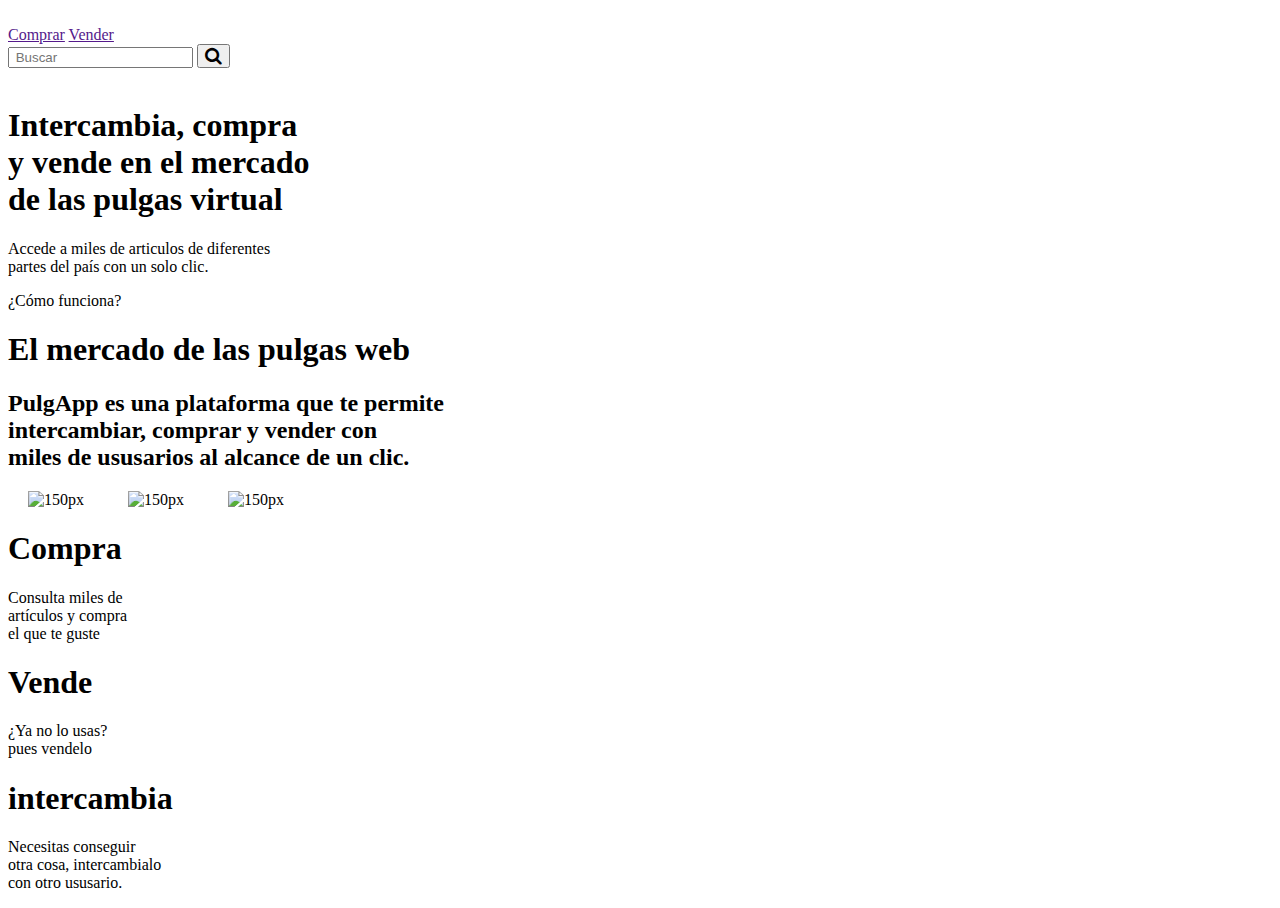
==== Frontend/HTML/Proyecto Misión TIC/Principal/index.html @ d366ccec "Edición final" ====
<!DOCTYPE html>
<html lang="en">
<head>
    <meta charset="UTF-8">
    <meta http-equiv="X-UA-Compatible" content="IE=edge">
    <meta name="viewport" content="width=device-width, initial-scale=1.0">
    <title>PulgApp</title>
    <link rel="stylesheet" href="/style/css1.css">
    <link rel="stylesheet" href="https://cdnjs.cloudflare.com/ajax/libs/font-awesome/4.7.0/css/font-awesome.min.css">
    
</head>
<body>
    <header>
        <a href="#"class="logo">
            <img src="/img/Pulgapplogo.png" alt=""> 
        </a>
        <nav>
            <a href="" class="nav-link">Comprar</a>
            <a href="" class="nav-link">Vender</a>
            
        </nav>  
        
        <div class="search">
            <form action="#">
                <input type="text" 
                    placeholder=" Buscar"
                    name="search">
                <button>
                    <i class="fa fa-search"
                        style="font-size: 18px;">
                    </i>
                </button>
            </form>
        </div>    

    </header>

    <section id="hero">
        <div class="banner_superior">
            <div class="dj-bg">
                <img src="/img/Portada .png" alt="" height="700px">
                <div class="dj-text">
                    <h1><b>Intercambia, compra <br>y vende en el mercado <br>de las pulgas virtual</b></h1>
                    <p>Accede a miles de articulos de diferentes <br>partes del país con un solo clic. </p>                        
                </div>
            </div>            
        </div>
    </section>

    <section id = "descripcion_final">
        <div class="text_descripcion">
            <p>¿Cómo funciona?</p>
            <h1>El mercado de las pulgas web</h1>
            <h2>PulgApp es una plataforma que te permite <br> intercambiar, comprar y vender con <br>miles de ususarios al alcance de un clic. </h2>
        </div>
    </section>


    <section class="ruleta">
        <div class="imagenes_final">

            
            
            
            <div class="imagenes">
                <img src="/img/Compra.png" alt="150px" hspace="20">
                <img src="/img/Vende.png" alt="150px" hspace="20">
                <img src="/img/intercambia.png" alt="150px" hspace="20">

            </div>


            <div class="textos">
            <div class="texto_img1">
                <h1>Compra</h1>
                <p>Consulta miles de <br>artículos y compra <br>el que te guste</p>
                
            </div>
            <div class="texto_img2">
                <h1>Vende</h1>
                <p>¿Ya no lo usas? <br> pues vendelo </p>
            </div>
            <div class="texto_img3">
                <h1>intercambia</h1>
                <p>Necesitas conseguir <br> otra cosa, intercambialo <br> con otro ususario.  </p>
            </div>
            </div> 
        </div>

    </section>     

</body>
</html>
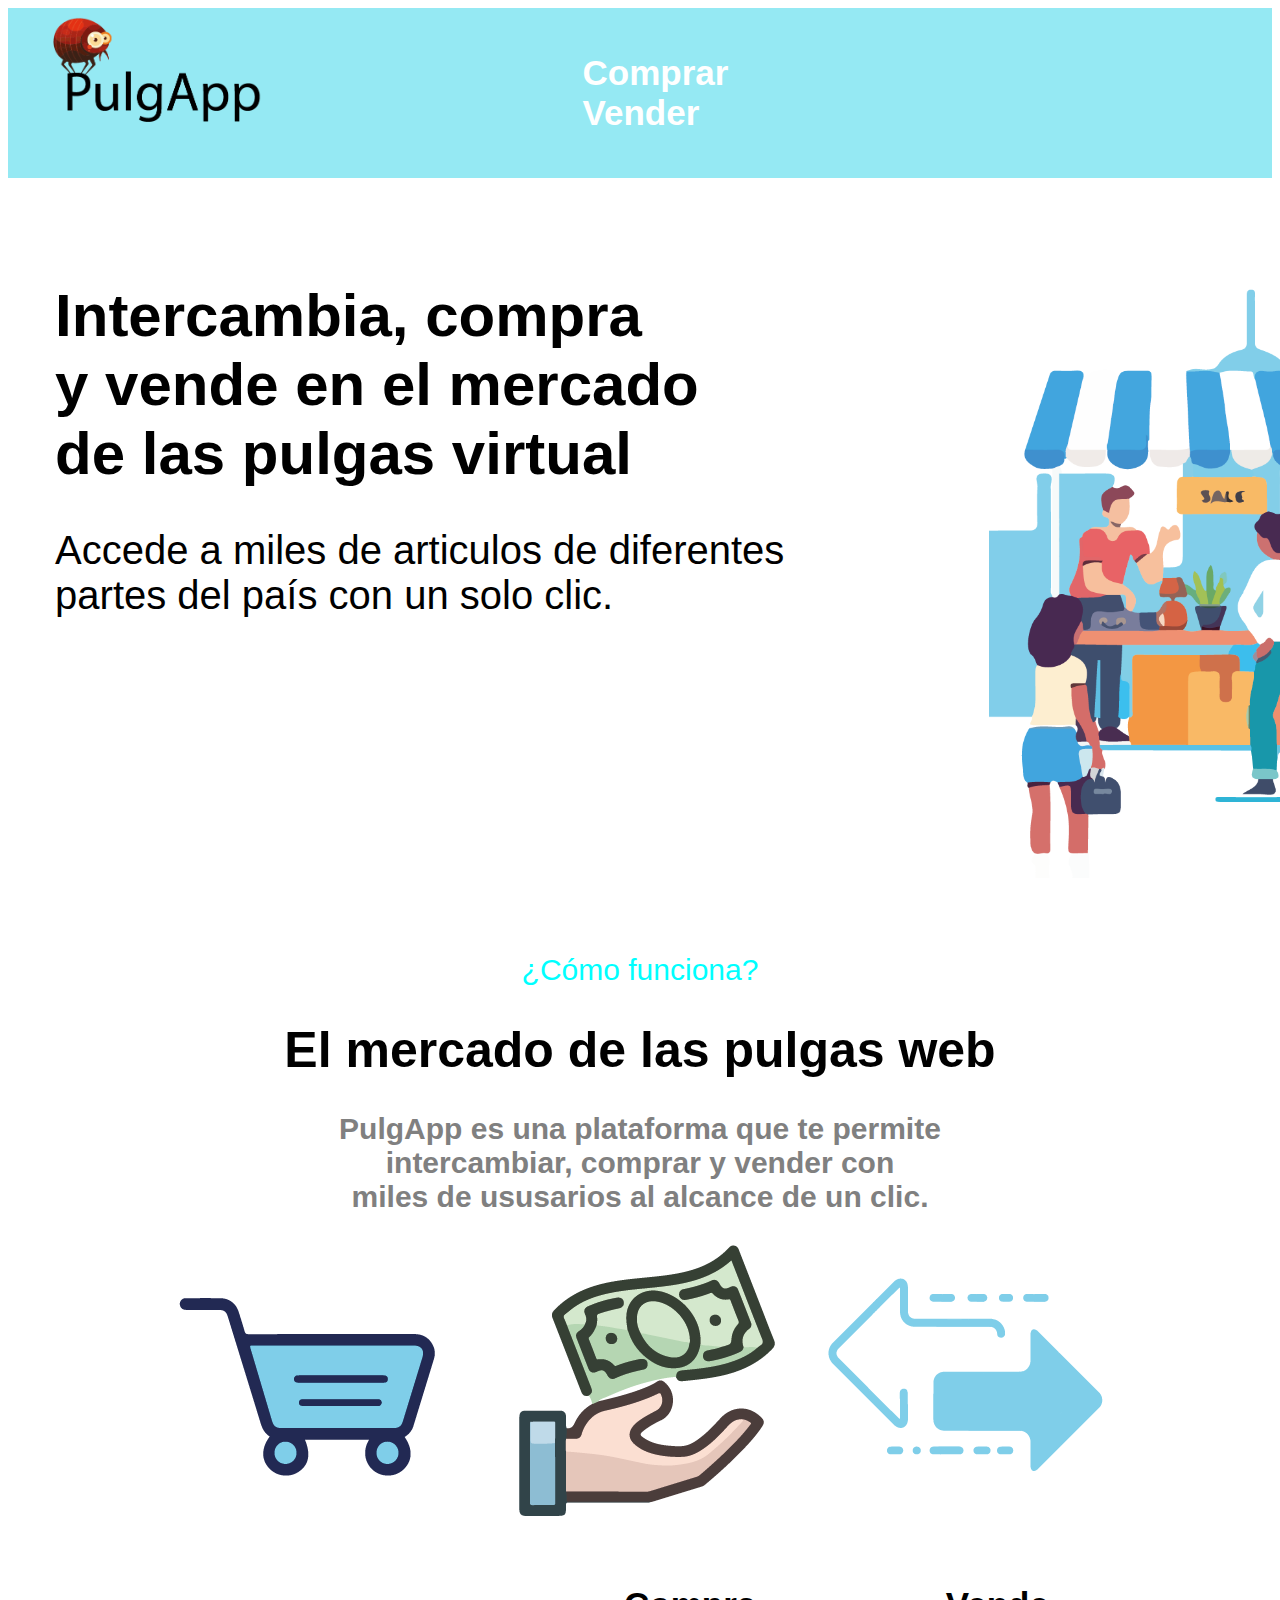
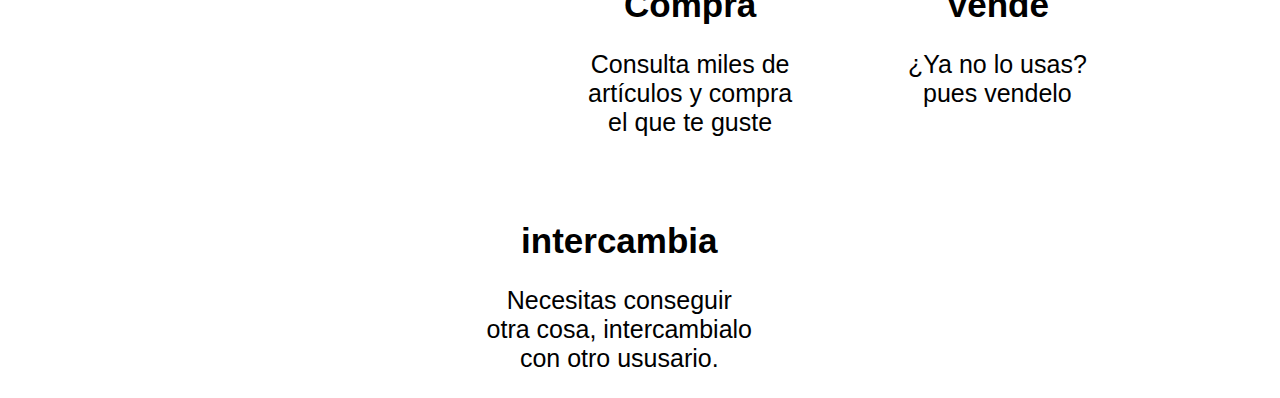
==== commit d4dd364e: "Sprint 1 terminado" ====
--- a/Frontend/HTML/Proyecto Misión TIC/Principal/index.html
+++ b/Frontend/HTML/Proyecto Misión TIC/Principal/index.html
@@ -5,40 +5,27 @@
     <meta http-equiv="X-UA-Compatible" content="IE=edge">
     <meta name="viewport" content="width=device-width, initial-scale=1.0">
     <title>PulgApp</title>
-    <link rel="stylesheet" href="/style/css1.css">
+    <link rel="stylesheet" href="style/css1.css">
     <link rel="stylesheet" href="https://cdnjs.cloudflare.com/ajax/libs/font-awesome/4.7.0/css/font-awesome.min.css">
     
 </head>
 <body>
     <header>
         <a href="#"class="logo">
-            <img src="/img/Pulgapplogo.png" alt=""> 
+            <img src="img/Pulgapplogo.png" alt=""> 
         </a>
         <nav>
-            <a href="" class="nav-link">Comprar</a>
-            <a href="" class="nav-link">Vender</a>
+            <a href="/Frontend/HTML/Proyecto Misión TIC/Compra/Index_Compra.html" class="nav-link">Comprar</a>
+            <a href="/Frontend//HTML/Proyecto Misión TIC/Venta/index_venta.html" class="nav-link">Vender</a>
             
-        </nav>  
-        
-        <div class="search">
-            <form action="#">
-                <input type="text" 
-                    placeholder=" Buscar"
-                    name="search">
-                <button>
-                    <i class="fa fa-search"
-                        style="font-size: 18px;">
-                    </i>
-                </button>
-            </form>
-        </div>    
+        </nav>   
 
     </header>
 
     <section id="hero">
         <div class="banner_superior">
             <div class="dj-bg">
-                <img src="/img/Portada .png" alt="" height="700px">
+                <img src="img/Portada .png" alt="" height="700px">
                 <div class="dj-text">
                     <h1><b>Intercambia, compra <br>y vende en el mercado <br>de las pulgas virtual</b></h1>
                     <p>Accede a miles de articulos de diferentes <br>partes del país con un solo clic. </p>                        
@@ -63,9 +50,9 @@
             
             
             <div class="imagenes">
-                <img src="/img/Compra.png" alt="150px" hspace="20">
-                <img src="/img/Vende.png" alt="150px" hspace="20">
-                <img src="/img/intercambia.png" alt="150px" hspace="20">
+                <img src="img/Compra.png" alt="150px" hspace="20">
+                <img src="img/Vende.png" alt="150px" hspace="20">
+                <img src="img/intercambia.png" alt="150px" hspace="20">
 
             </div>
 
--- a/Frontend/HTML/Proyecto Misión TIC/Principal/style/css1.css
+++ b/Frontend/HTML/Proyecto Misión TIC/Principal/style/css1.css
@@ -0,0 +1,177 @@
+
+body {
+  font-family: sans-serif;
+  
+}
+
+a {
+  text-decoration: none;
+  color: white;
+
+}
+
+
+/*1. se edita el header con display felx para que el menu se coloque de manera horizontal*/
+header {
+  display: flex;
+  *justify-content: space-between; /*4. para crear espacio entre el logo y el menu (separa todo lo que este entre el header)*/
+  height: 150px;
+  background-color: rgba(43, 212, 231, 0.5);
+  align-items: center; /*Jaustar contenidos en vertical al medio*/
+  padding: 10px;
+}
+
+/*2. como el logo se encuentra en un div diferente, tambien se hace display flex para quese posicione horizontalmente*/
+.logo {
+  display: flex;
+  align-items: center;
+  padding-left: 25px;
+  padding-bottom: 55px;
+}
+
+/*3. se modifica tamaño y posicion de logo*/
+.logo img {
+  height: 120px;
+  margin-right: 150px; /*distanciar el logo del nav*/
+}
+
+
+
+nav a {
+  font-weight: 600;
+  font-size: 35px;
+  padding-right: 200px;
+  padding-left: 150PX;
+  text-align: center; 
+}
+
+/*para modificar cuando se le pase el clic por encima */
+nav a:hover {
+  color: blue;
+}
+
+
+
+/*Barra de busqueda*/
+.search input[type=text]{
+  width:300px;
+  height:45px;
+  border-radius:25px;
+  border: none;
+  font-size: 25px;
+}
+    
+.search{
+  float:right;
+  margin:7px;
+}
+    
+.search button{
+  background-color: #0074D9;
+  border-radius: 15px;
+  width: 45px;
+  color: #f2f2f2;
+  float: right;
+  padding: 5px 10px;
+  margin-right: 16px;
+  font-size: 30px;
+  border: none;
+  cursor: pointer;
+  margin-top: 3px;
+} 
+/*______________________________________*/
+ 
+/*_____________BANNER SUPERIOR____________*/
+.banner_superior .dj-bg img{
+  display: flex;
+  margin-left: 870px;
+}
+
+.banner_superior .dj-text{
+  position: absolute;
+  top: 50%; left: 10%;
+  transform: translate(-10%, -50%);
+  text-align: left;
+}
+
+.banner_superior .dj-text h1{
+  font-size: 60px;
+}
+.banner_superior .dj-text p{
+  font-size: 40px;
+}
+   
+/*__________Descripcion final*/
+
+.text_descripcion p{
+  margin-top: 75px;
+  text-align: center;
+  font-size: 30px;
+  color: aqua;
+}
+
+.text_descripcion h1{
+  text-align: center;
+  font-size: 50px;
+  
+}
+
+.text_descripcion h2{
+  text-align: center;
+  font-size: 30px;
+  color: grey;  
+}
+
+/*____Section ruleta_______*/
+
+.imagenes {
+  text-align: center;
+}
+
+.texto_img1 {
+  padding-top: 35px;
+  float: left;
+  padding-left: 580px;
+}
+.texto_img1 h1 {
+  font-size: 35px;
+  text-align: center;
+}
+.texto_img1 p {
+  text-align: center;
+  font-size: 25px;
+}
+
+.texto_img2 {
+  position: absolute;
+  padding-top: 35px;
+  padding-left: 900px; 
+}
+
+.texto_img2 h1 {
+  font-size: 35px;
+  text-align: center;
+}
+.texto_img2 p {
+  text-align: center;
+  font-size: 25px;
+}
+  
+.texto_img3 {
+  float: right;
+  padding-right: 520px;
+  padding-top: 35px;
+}
+.texto_img3 h1 {
+  font-size: 35px;
+  text-align: center;
+}
+.texto_img3 p {
+  text-align: center;
+  font-size: 25px;}
+  
+  
+
+  
+  
+
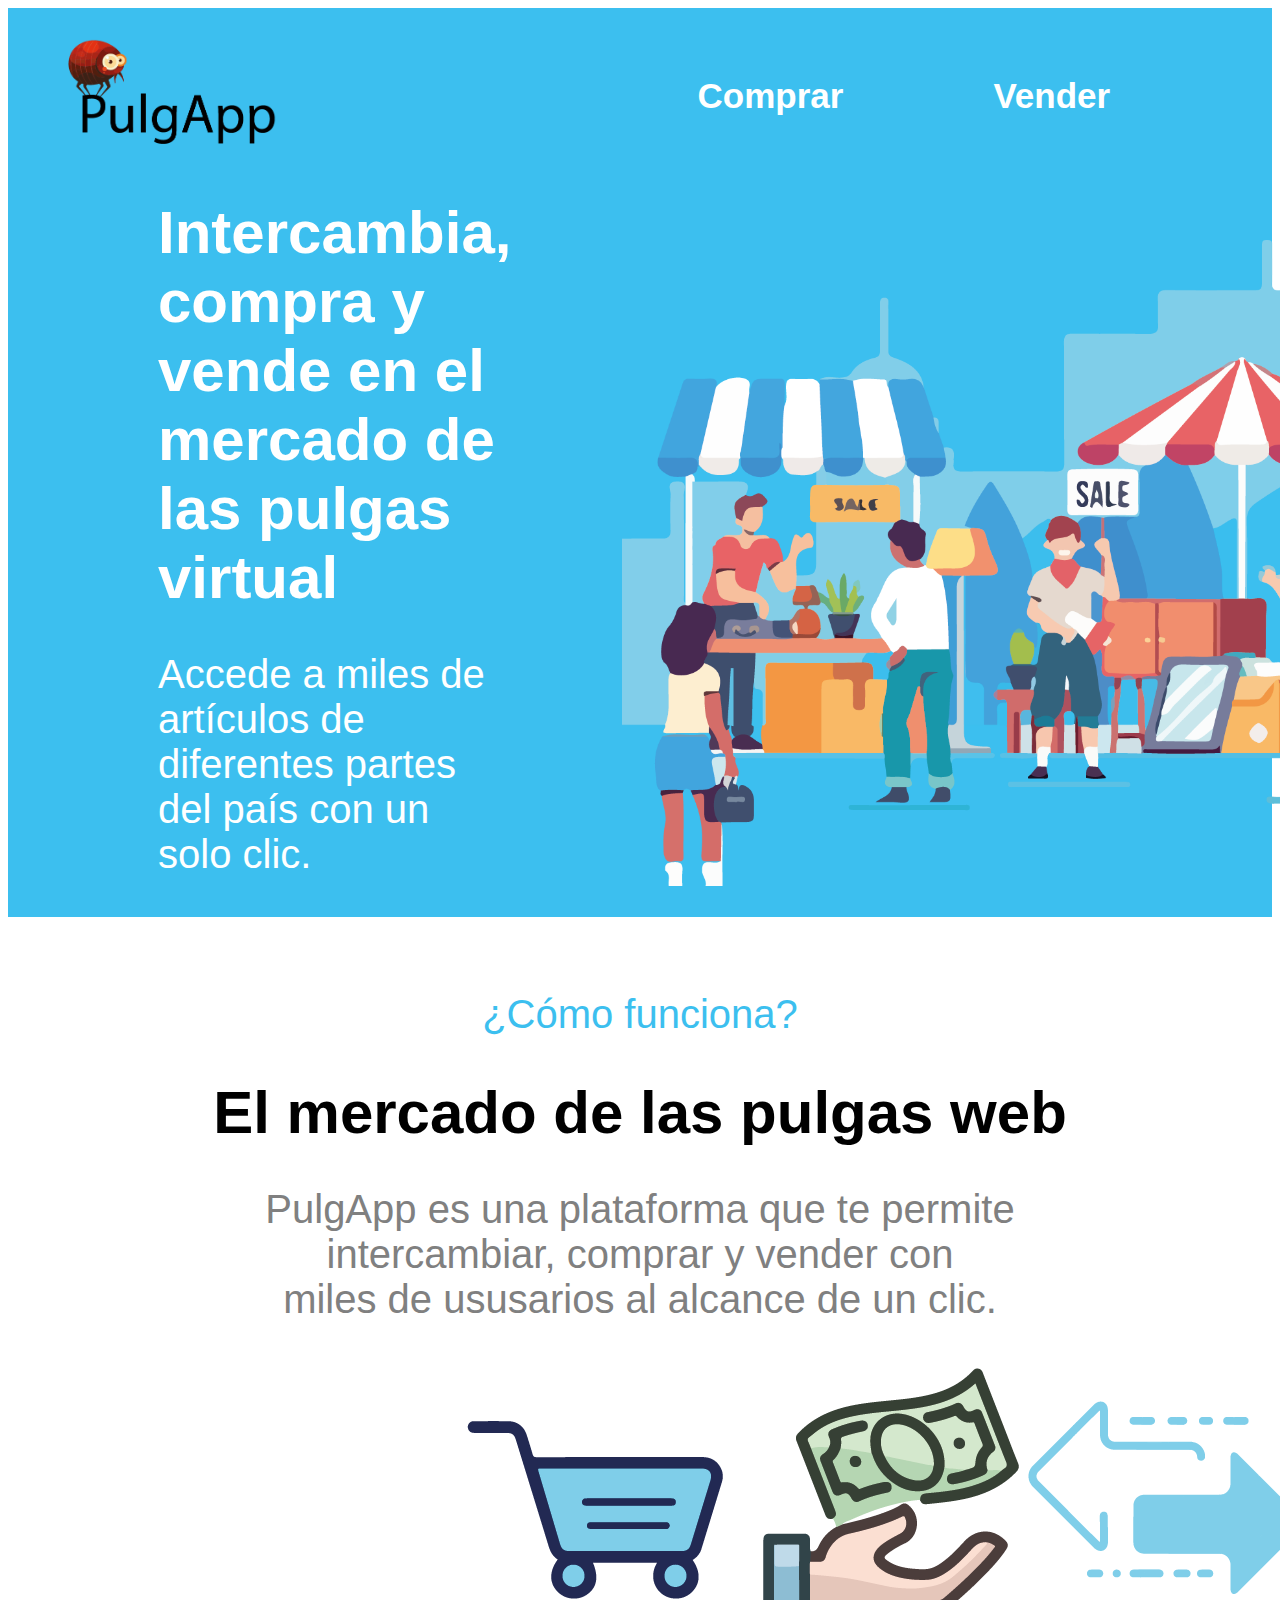
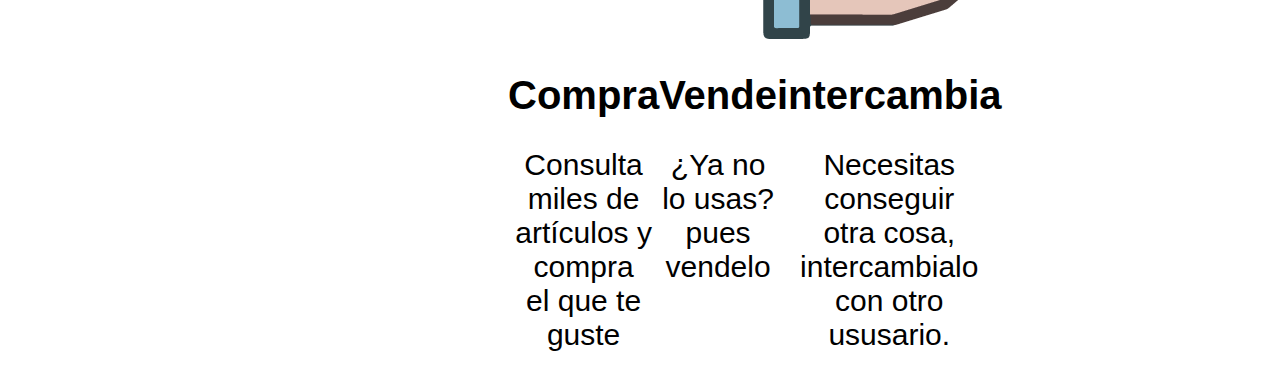
==== commit 2d0fac37: "Corrección de estilo" ====
--- a/Frontend/HTML/Proyecto Misión TIC/Principal/index.html
+++ b/Frontend/HTML/Proyecto Misión TIC/Principal/index.html
@@ -10,27 +10,29 @@
     
 </head>
 <body>
+
     <header>
         <a href="#"class="logo">
             <img src="img/Pulgapplogo.png" alt=""> 
         </a>
         <nav>
-            <a href="/Frontend/HTML/Proyecto Misión TIC/Compra/Index_Compra.html" class="nav-link">Comprar</a>
-            <a href="/Frontend//HTML/Proyecto Misión TIC/Venta/index_venta.html" class="nav-link">Vender</a>
-            
-        </nav>   
+            <div class="boton_comprar"><a href="/Frontend/HTML/Proyecto Misión TIC/Compra/Index_Compra.html" class="nav-link">Comprar</a></div>
 
+            <div class="boton_vender"><a href="/Frontend//HTML/Proyecto Misión TIC/Venta/index_venta.html" class="nav-link">Vender</a> </div>     
+        </nav> 
+        <div class="input-group">
+            <input type="search" class="form-control rounded" placeholder="¿Qué buscas?" aria-label="Search" aria-describedby="search-addon" />            
+            <button type="button" class="btn_buscar">Buscar</button>
+          </div>
     </header>
 
-    <section id="hero">
-        <div class="banner_superior">
-            <div class="dj-bg">
-                <img src="img/Portada .png" alt="" height="700px">
-                <div class="dj-text">
-                    <h1><b>Intercambia, compra <br>y vende en el mercado <br>de las pulgas virtual</b></h1>
-                    <p>Accede a miles de articulos de diferentes <br>partes del país con un solo clic. </p>                        
-                </div>
-            </div>            
+    <section id="banner">
+        <div class="contenido_banner"> 
+            <div class="texto_banner">
+                <h1>Intercambia, compra y vende en el mercado de las pulgas virtual</h1>
+                <p>Accede a miles de artículos de diferentes partes del país con un solo clic. </p>                        
+            </div>
+            <div class="img_banner"><img src="img/Portada .png" alt="" height="700px"></div>                        
         </div>
     </section>
 
@@ -38,43 +40,27 @@
         <div class="text_descripcion">
             <p>¿Cómo funciona?</p>
             <h1>El mercado de las pulgas web</h1>
-            <h2>PulgApp es una plataforma que te permite <br> intercambiar, comprar y vender con <br>miles de ususarios al alcance de un clic. </h2>
+            <div class="leyenda"><p>PulgApp es una plataforma que te permite <br> intercambiar, comprar y vender con <br>miles de ususarios al alcance de un clic. </p></div>            
         </div>
-    </section>
+        <div class="imagenes">
+            <img src="img/Compra.png" alt="" hspace="" width="" >
+            <img src="img/Vende.png" alt="" hspace="">            
+            <img src="img/intercambia.png" alt="" hspace="">
+        </div>
 
-
-    <section class="ruleta">
-        <div class="imagenes_final">
-
-            
-            
-            
-            <div class="imagenes">
-                <img src="img/Compra.png" alt="150px" hspace="20">
-                <img src="img/Vende.png" alt="150px" hspace="20">
-                <img src="img/intercambia.png" alt="150px" hspace="20">
-
-            </div>
-
-
-            <div class="textos">
+        <div class="textos">
             <div class="texto_img1">
                 <h1>Compra</h1>
-                <p>Consulta miles de <br>artículos y compra <br>el que te guste</p>
-                
+                <p>Consulta miles de <br>artículos y compra <br>el que te guste</p>              
             </div>
-            <div class="texto_img2">
-                <h1>Vende</h1>
-                <p>¿Ya no lo usas? <br> pues vendelo </p>
-            </div>
-            <div class="texto_img3">
-                <h1>intercambia</h1>
-                <p>Necesitas conseguir <br> otra cosa, intercambialo <br> con otro ususario.  </p>
-            </div>
-            </div> 
+        <div class="texto_img2">
+            <h1>Vende</h1>
+            <p>¿Ya no lo usas? <br> pues vendelo </p>
         </div>
-
+        <div class="texto_img3">
+            <h1>intercambia</h1>
+            <p>Necesitas conseguir <br> otra cosa, intercambialo <br> con otro ususario.  </p>
+        </div>     
     </section>     
-
 </body>
 </html>--- a/Frontend/HTML/Proyecto Misión TIC/Principal/style/css1.css
+++ b/Frontend/HTML/Proyecto Misión TIC/Principal/style/css1.css
@@ -1,177 +1,127 @@
+body {
+  font-family: sans-serif;}
 
-body {
-  font-family: sans-serif;
-  
-}
+/*Edición header*/
+header {
+  display: flex;
+  height: 150px;
+  background-color: #3CBFEF;
+  align-items: center; /*Jaustar contenidos en vertical al medio*/}
+
+.logo {
+  align-items: center;
+  margin-left: 50px;  
+  margin-top: 10px;
+  height: 120px;}
+
+/* Se modifica tamaño del logo*/
+.logo img {
+  height: 120px;}
+
+nav {
+  font-weight: 600; /*Efecto de negrilla (rellenar letra)*/
+  font-size: 35px;  
+  margin-left: 400px;  
+  display: flex;}
 
 a {
   text-decoration: none;
+  color: white;}
+
+.boton_comprar {
+  padding-top: 25px;
+  padding-right: 150px;}
+
+.boton_vender {
+  padding-top: 25px;}
+
+nav a:hover {
+  color: blue;/*modificar color cuando se pasa el mouse porn encima */}
+
+.input-group{
+  margin-top: 30px;
+  margin-left: 300px;}/*Barra de busqueda*/
+
+input {
+  width:250px;
+  height: 40px;
+  border-radius: 15px;
+  text-align: center;
+  font-size: 20px;}
+
+.input-group button {
+  width:100px;
+  height: 40px;
+  border-radius: 15px;
+  background-color: grey;
   color: white;
+  font-size: 25px;}
 
-}
+  .btn_buscar:hover {
+    cursor: pointer;   
+    background-color: #0074D9;
+  }
 
-
-/*1. se edita el header con display felx para que el menu se coloque de manera horizontal*/
-header {
-  display: flex;
-  *justify-content: space-between; /*4. para crear espacio entre el logo y el menu (separa todo lo que este entre el header)*/
-  height: 150px;
-  background-color: rgba(43, 212, 231, 0.5);
-  align-items: center; /*Jaustar contenidos en vertical al medio*/
-  padding: 10px;
-}
-
-/*2. como el logo se encuentra en un div diferente, tambien se hace display flex para quese posicione horizontalmente*/
-.logo {
-  display: flex;
-  align-items: center;
-  padding-left: 25px;
-  padding-bottom: 55px;
-}
-
-/*3. se modifica tamaño y posicion de logo*/
-.logo img {
-  height: 120px;
-  margin-right: 150px; /*distanciar el logo del nav*/
-}
-
-
-
-nav a {
-  font-weight: 600;
-  font-size: 35px;
-  padding-right: 200px;
-  padding-left: 150PX;
-  text-align: center; 
-}
-
-/*para modificar cuando se le pase el clic por encima */
-nav a:hover {
-  color: blue;
-}
-
-
-
-/*Barra de busqueda*/
-.search input[type=text]{
-  width:300px;
-  height:45px;
-  border-radius:25px;
-  border: none;
-  font-size: 25px;
-}
-    
-.search{
-  float:right;
-  margin:7px;
-}
-    
-.search button{
-  background-color: #0074D9;
-  border-radius: 15px;
-  width: 45px;
-  color: #f2f2f2;
-  float: right;
-  padding: 5px 10px;
-  margin-right: 16px;
-  font-size: 30px;
-  border: none;
-  cursor: pointer;
-  margin-top: 3px;
-} 
 /*______________________________________*/
  
 /*_____________BANNER SUPERIOR____________*/
-.banner_superior .dj-bg img{
+
+.contenido_banner {
   display: flex;
-  margin-left: 870px;
-}
+  align-items: center;
+  justify-content: space-between;  
+  background-color: #3CBFEF;}
 
-.banner_superior .dj-text{
-  position: absolute;
-  top: 50%; left: 10%;
-  transform: translate(-10%, -50%);
-  text-align: left;
-}
+.contenido_banner img{  
+  margin-right: -85px; /*tuvo que ponerse la diferencia en negativo porque la imagen quedó en png pero no está recortada al límite*/
+  margin-left: 0px;}
 
-.banner_superior .dj-text h1{
+.contenido_banner h1 {
+  margin-right: 0px;
+  margin-left: 150px;
   font-size: 60px;
-}
-.banner_superior .dj-text p{
+  color: white;}
+
+.contenido_banner p {
+  margin-top: 0px;
+  margin-right: 0px;
+  margin-left: 150px;
   font-size: 40px;
-}
-   
-/*__________Descripcion final*/
+  color: white;}
+
+/*__________DESCRIPCIÓN FINAL_______________*/
 
 .text_descripcion p{
   margin-top: 75px;
   text-align: center;
-  font-size: 30px;
-  color: aqua;
-}
+  font-size: 40px;
+  color: #3CBFEF;}
 
 .text_descripcion h1{
   text-align: center;
-  font-size: 50px;
-  
-}
+  font-size: 60px;}
 
-.text_descripcion h2{
+.leyenda p{
+  margin-top: 0px;
   text-align: center;
-  font-size: 30px;
-  color: grey;  
-}
-
-/*____Section ruleta_______*/
+  font-size: 40px;
+  color: grey;}
 
 .imagenes {
-  text-align: center;
-}
+  justify-content: space-between;
+  display: flex;
+  margin-right: 450px;
+  margin-left: 450px;}
 
-.texto_img1 {
-  padding-top: 35px;
-  float: left;
-  padding-left: 580px;
-}
-.texto_img1 h1 {
-  font-size: 35px;
-  text-align: center;
-}
-.texto_img1 p {
-  text-align: center;
-  font-size: 25px;
-}
+.textos {
+  justify-content: space-between;
+  display: flex;
+  margin-right: 500px;
+  margin-left: 500px;
+  text-align: center;}
 
-.texto_img2 {
-  position: absolute;
-  padding-top: 35px;
-  padding-left: 900px; 
-}
+.textos h1 {
+  font-size: 40px;}
 
-.texto_img2 h1 {
-  font-size: 35px;
-  text-align: center;
-}
-.texto_img2 p {
-  text-align: center;
-  font-size: 25px;
-}
-  
-.texto_img3 {
-  float: right;
-  padding-right: 520px;
-  padding-top: 35px;
-}
-.texto_img3 h1 {
-  font-size: 35px;
-  text-align: center;
-}
-.texto_img3 p {
-  text-align: center;
-  font-size: 25px;}
-  
-  
-
-  
-  
-
+.textos p {
+  font-size: 30px;}
